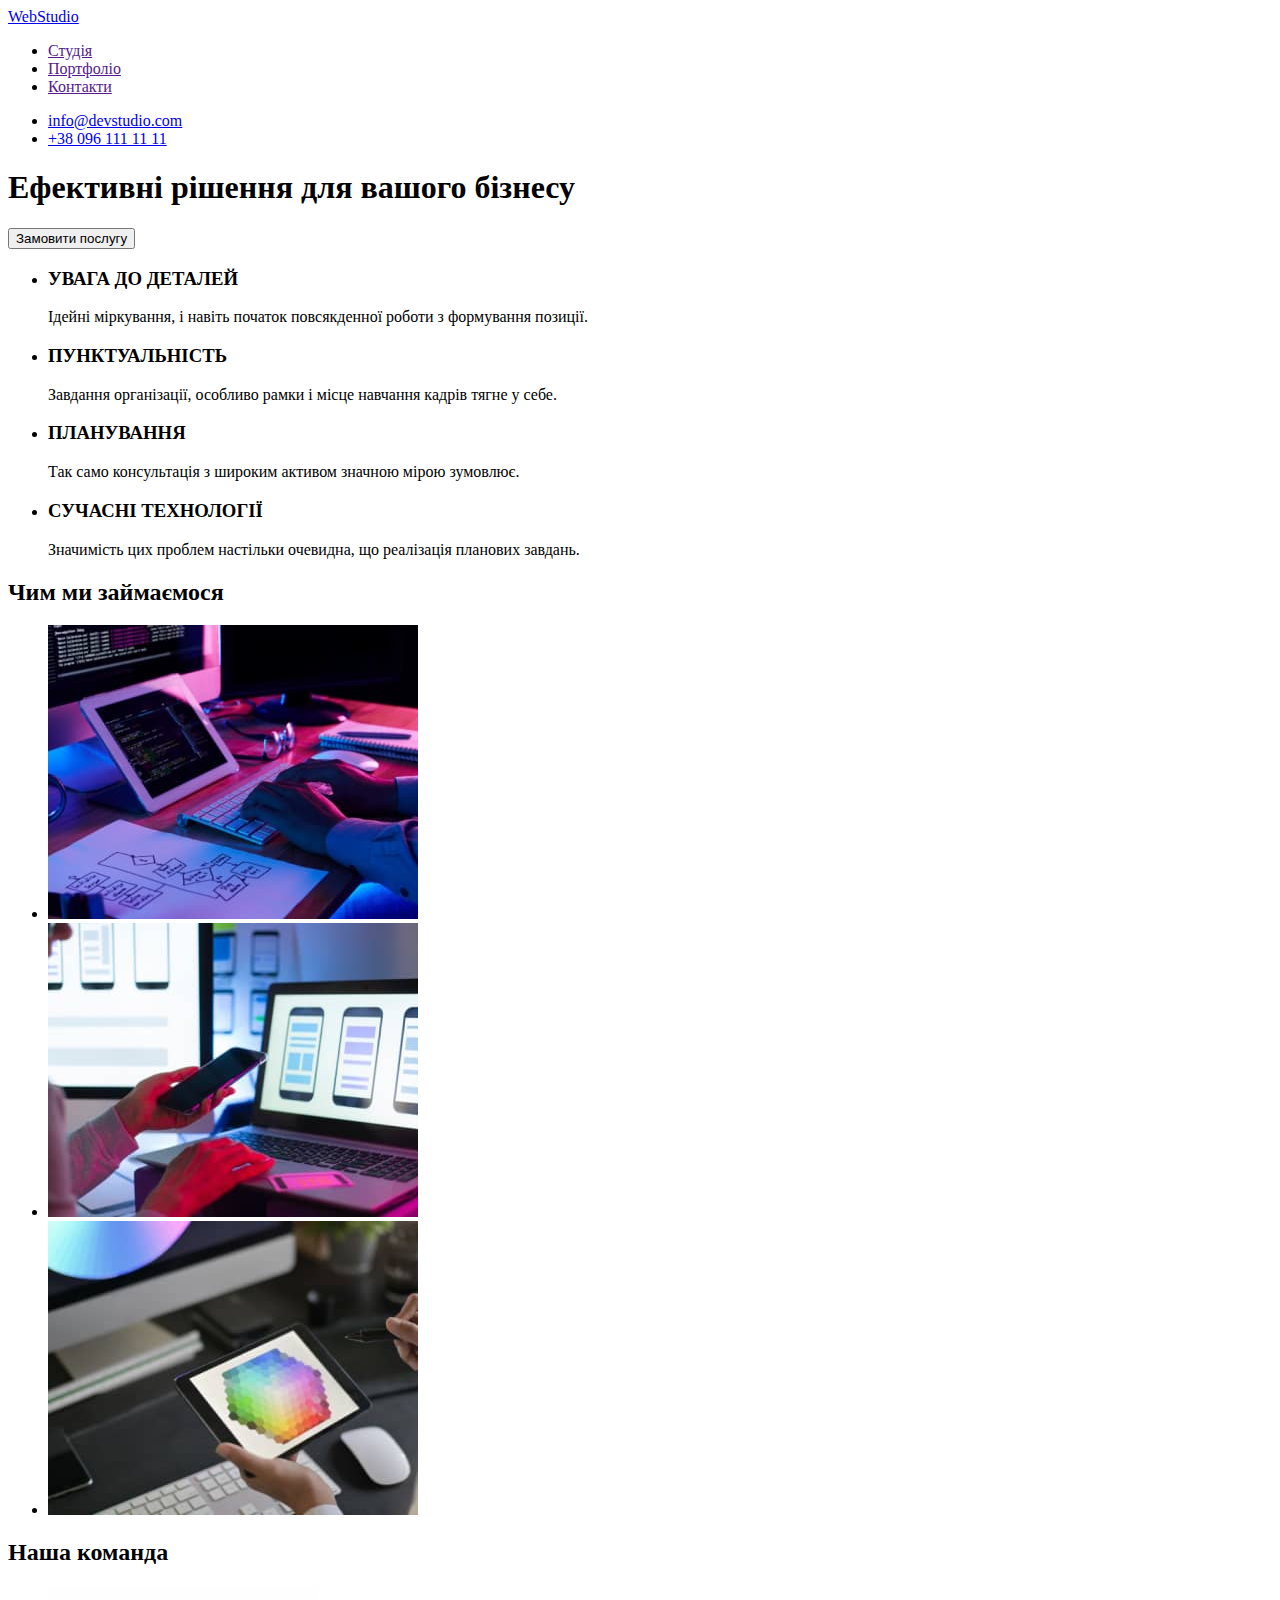
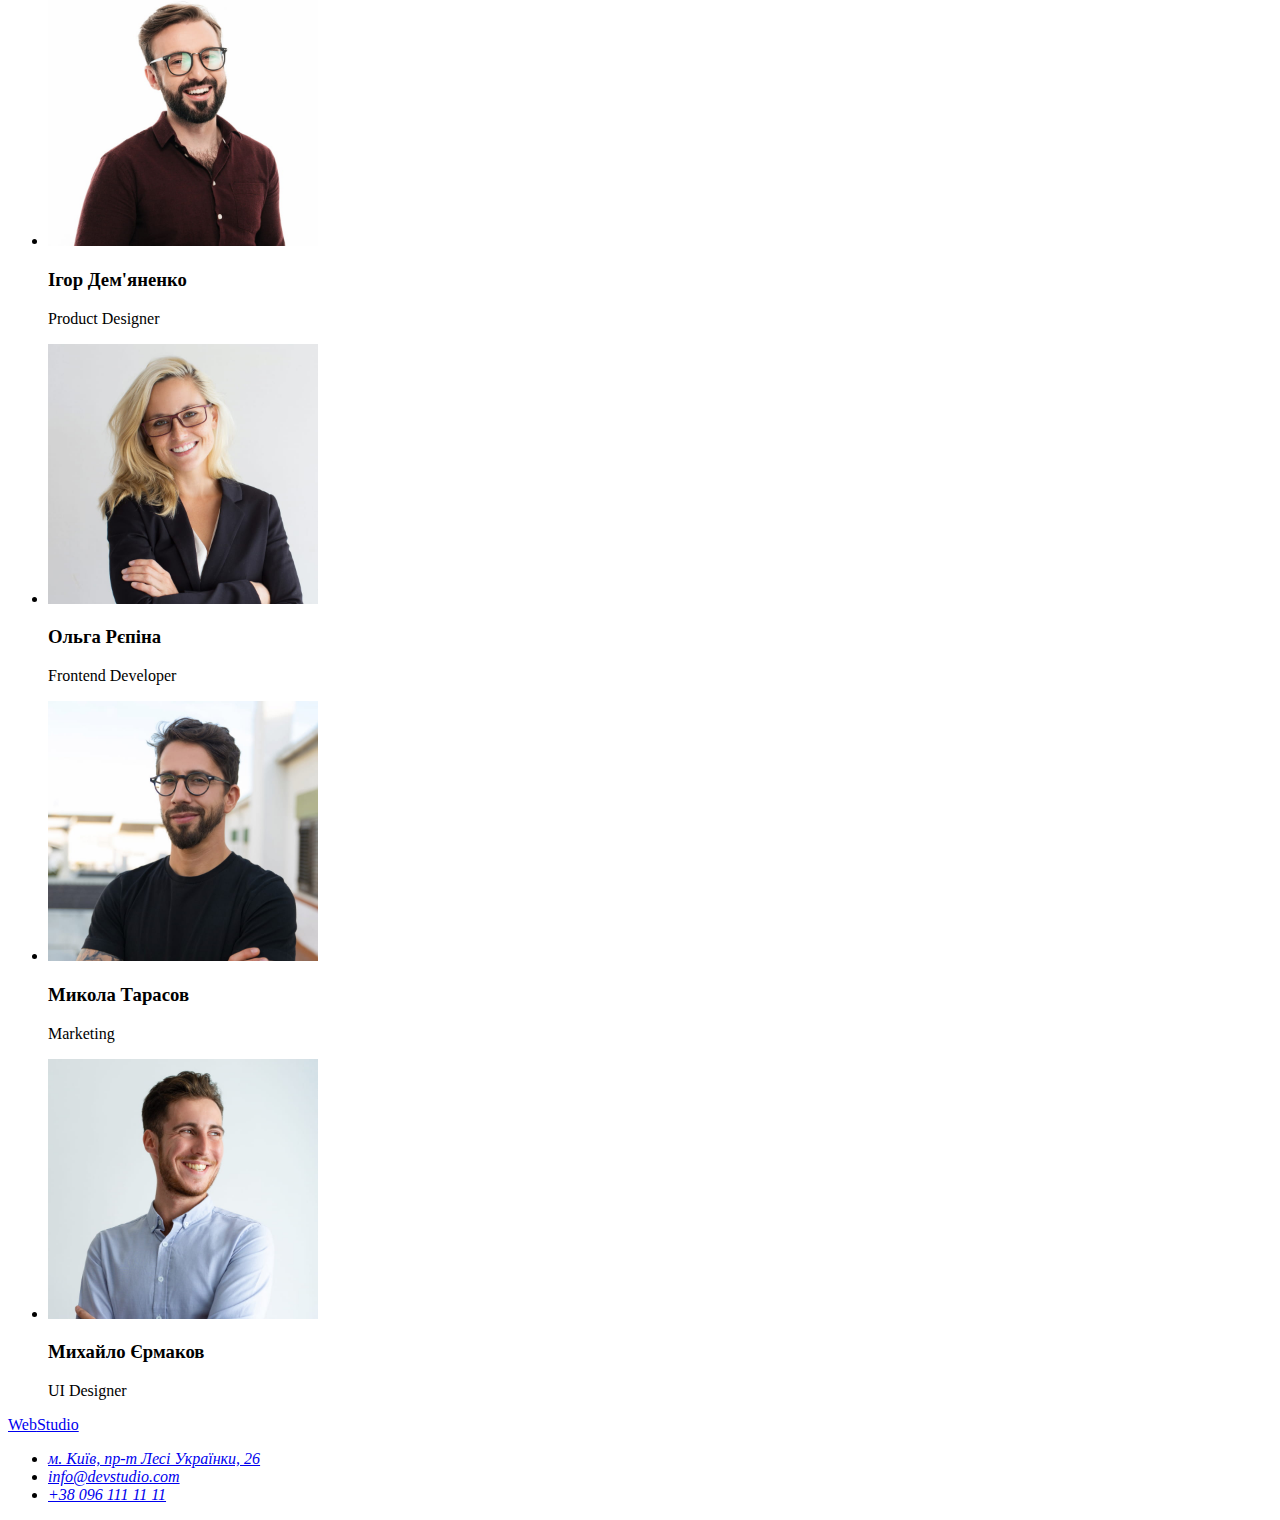
==== index.html @ 865e7ef3 "Initial commit" ====
<!DOCTYPE html>
<html lang="uk">
  <head>
    <meta charset="UTF-8" />
    <meta http-equiv="X-UA-Compatible" content="IE=edge" />
    <meta name="viewport" content="width=device-width, initial-scale=1.0" />
    <title>WebStudio</title>
  </head>

  <body>
    <header>
      <nav>
        <a href="./index.html"><span>Web</span>Studio</a>

        <ul>
          <li>
            <a href="">Студія</a>
          </li>
          <li>
            <a href="">Портфоліо</a>
          </li>
          <li>
            <a href="">Контакти</a>
          </li>
        </ul>
      </nav>

      <ul>
        <li>
          <a href="mailto:info@devstudio.com">info@devstudio.com</a>
        </li>
        <li>
          <a href="tel:+380961111111">+38 096 111 11 11</a>
        </li>
      </ul>
    </header>

    <main>
      <!-- Шапка -->
      <section>
        <h1>Ефективні рішення для вашого бізнесу</h1>
        <button type="button">Замовити послугу</button>
      </section>

      <!-- Особливості -->
      <section>
        <h2 hidden>Особливості</h2>
        <ul>
          <li>
            <h3>УВАГА ДО ДЕТАЛЕЙ</h3>
            <p>Ідейні міркування, і навіть початок повсякденної роботи з формування позиції.</p>
          </li>
          <li>
            <h3>ПУНКТУАЛЬНІСТЬ</h3>
            <p>Завдання організації, особливо рамки і місце навчання кадрів тягне у себе.</p>
          </li>
          <li>
            <h3>ПЛАНУВАННЯ</h3>
            <p>Так само консультація з широким активом значною мірою зумовлює.</p>
          </li>
          <li>
            <h3>СУЧАСНІ ТЕХНОЛОГІЇ</h3>
            <p>Значимість цих проблем настільки очевидна, що реалізація планових завдань.</p>
          </li>
        </ul>
      </section>

      <!-- Чим ми займаємося-->
      <section>
        <h2>Чим ми займаємося</h2>
        <ul>
          <li>
            <img
              src="./images/what-do-we-do/ipad-and-keyboard.jpg"
              alt="верстка макету"
              width="370"
              height="294"
            />
          </li>
          <li>
            <img
              src="./images/what-do-we-do/telephone-and-notebook.jpg"
              alt="макет"
              width="370"
              height="294"
            />
          </li>
          <li>
            <img
              src="./images/what-do-we-do/ipad.jpg"
              alt="підбір кольору"
              width="370"
              height="294"
            />
          </li>
        </ul>
      </section>

      <!-- Наша команда -->
      <section>
        <h2>Наша команда</h2>
        <ul>
          <li>
            <img
              src="./images/team/igor-demyanenko.jpg"
              alt="Ігор Дем'яненко"
              width="270"
              height="260"
            />
            <h3>Ігор Дем'яненко</h3>
            <p>Product Designer</p>
          </li>

          <li>
            <img src="./images/team/olga-repina.jpg" alt="Ольга Рєпіна" width="270" height="260" />
            <h3>Ольга Рєпіна</h3>
            <p>Frontend Developer</p>
          </li>
          <li>
            <img
              src="./images/team/nikola-tarasov.jpg"
              alt="Микола Тарасов"
              width="270"
              height="260"
            />
            <h3>Микола Тарасов</h3>
            <p>Marketing</p>
          </li>
          <li>
            <img
              src="./images/team/mihael-ermakov.jpg"
              alt="Михайло Єрмаков"
              width="270"
              height="260"
            />
            <h3>Михайло Єрмаков</h3>
            <p>UI Designer</p>
          </li>
        </ul>
      </section>
    </main>

    <!-- Підвал -->
    <footer>
      <a href="/index.html"><span>Web</span>Studio</a>
      <address>
        <ul>
          <li>
            <a href="https://goo.gl/maps/srSNwpNVW98ARK6E7">м. Київ, пр-т Лесі Українки, 26</a>
          </li>
          <li><a href="mailto:info@devstudio.com">info@devstudio.com</a></li>
          <li><a href="tel:+380961111111">+38 096 111 11 11</a></li>
        </ul>
      </address>
    </footer>
  </body>
</html>
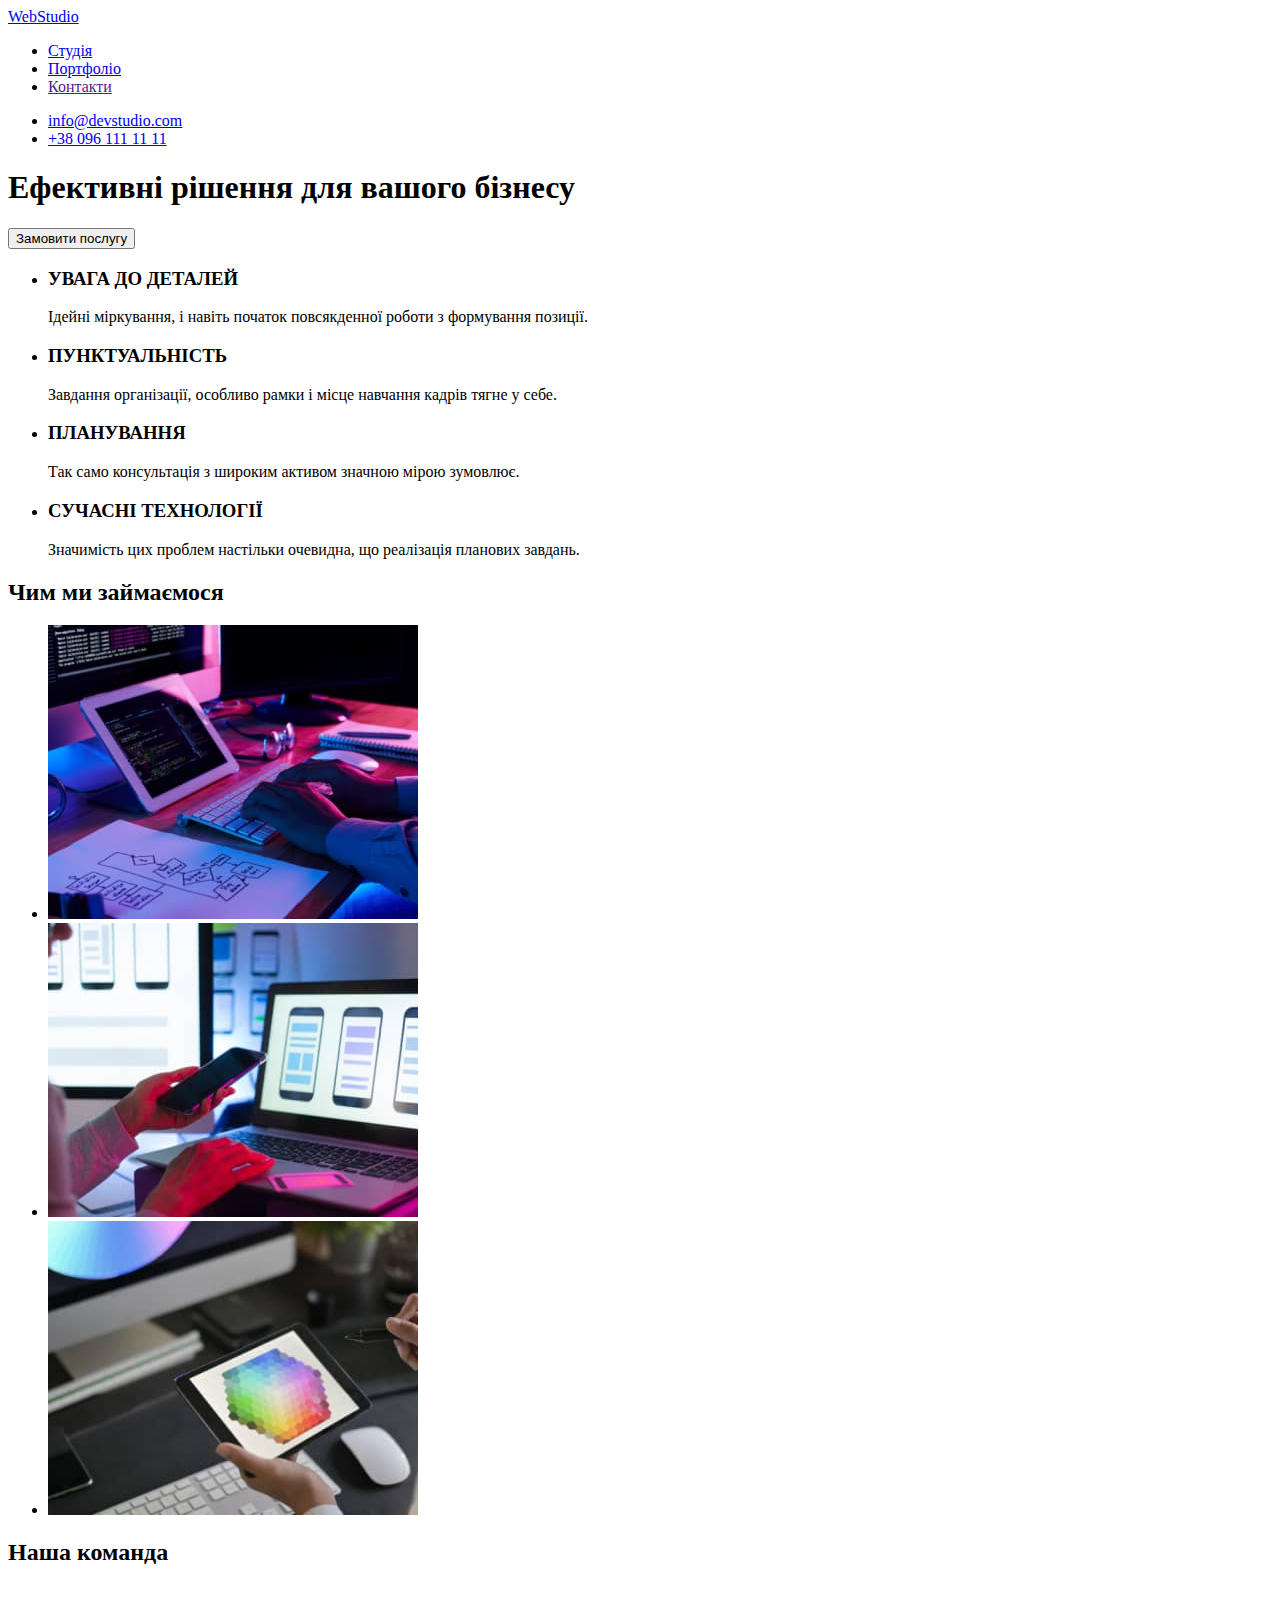
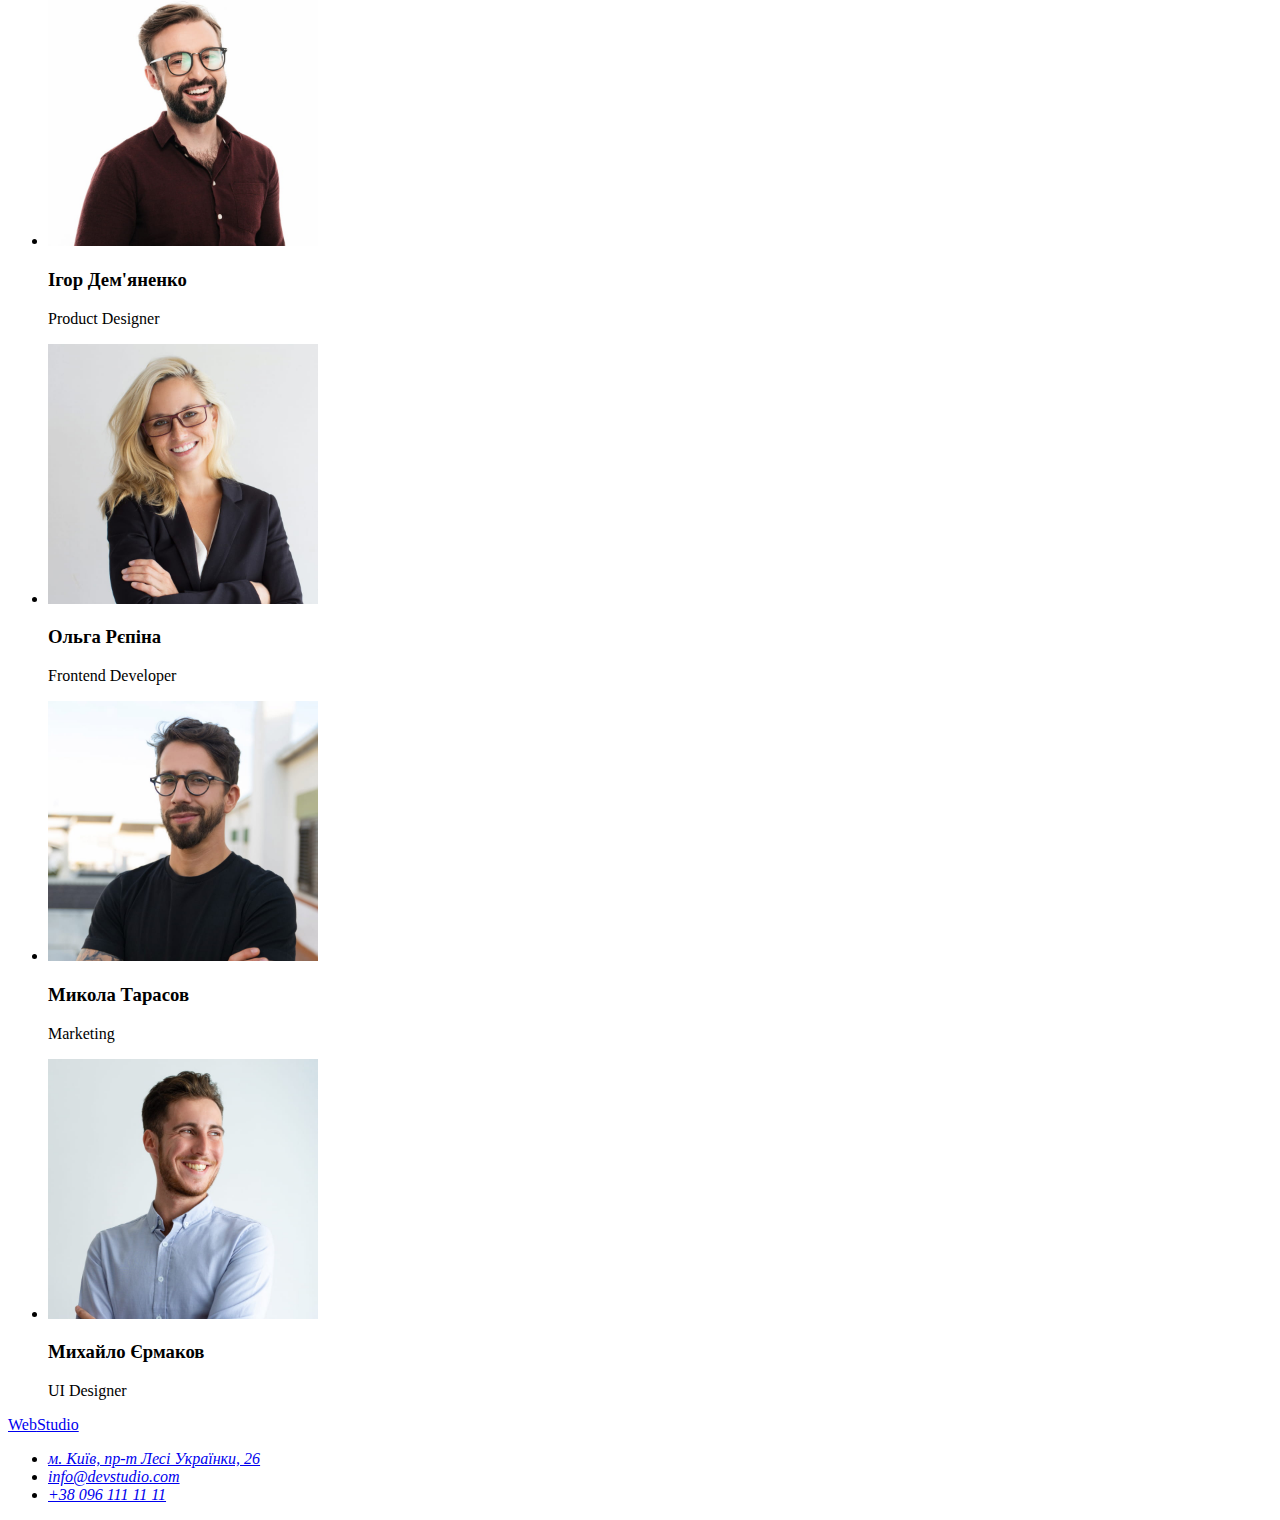
==== commit 885b5aec: "розмітка Портфоліо" ====
--- a/index.html
+++ b/index.html
@@ -14,10 +14,10 @@
 
         <ul>
           <li>
-            <a href="">Студія</a>
+            <a href="./index.html">Студія</a>
           </li>
           <li>
-            <a href="">Портфоліо</a>
+            <a href="./portfolio.html">Портфоліо</a>
           </li>
           <li>
             <a href="">Контакти</a>
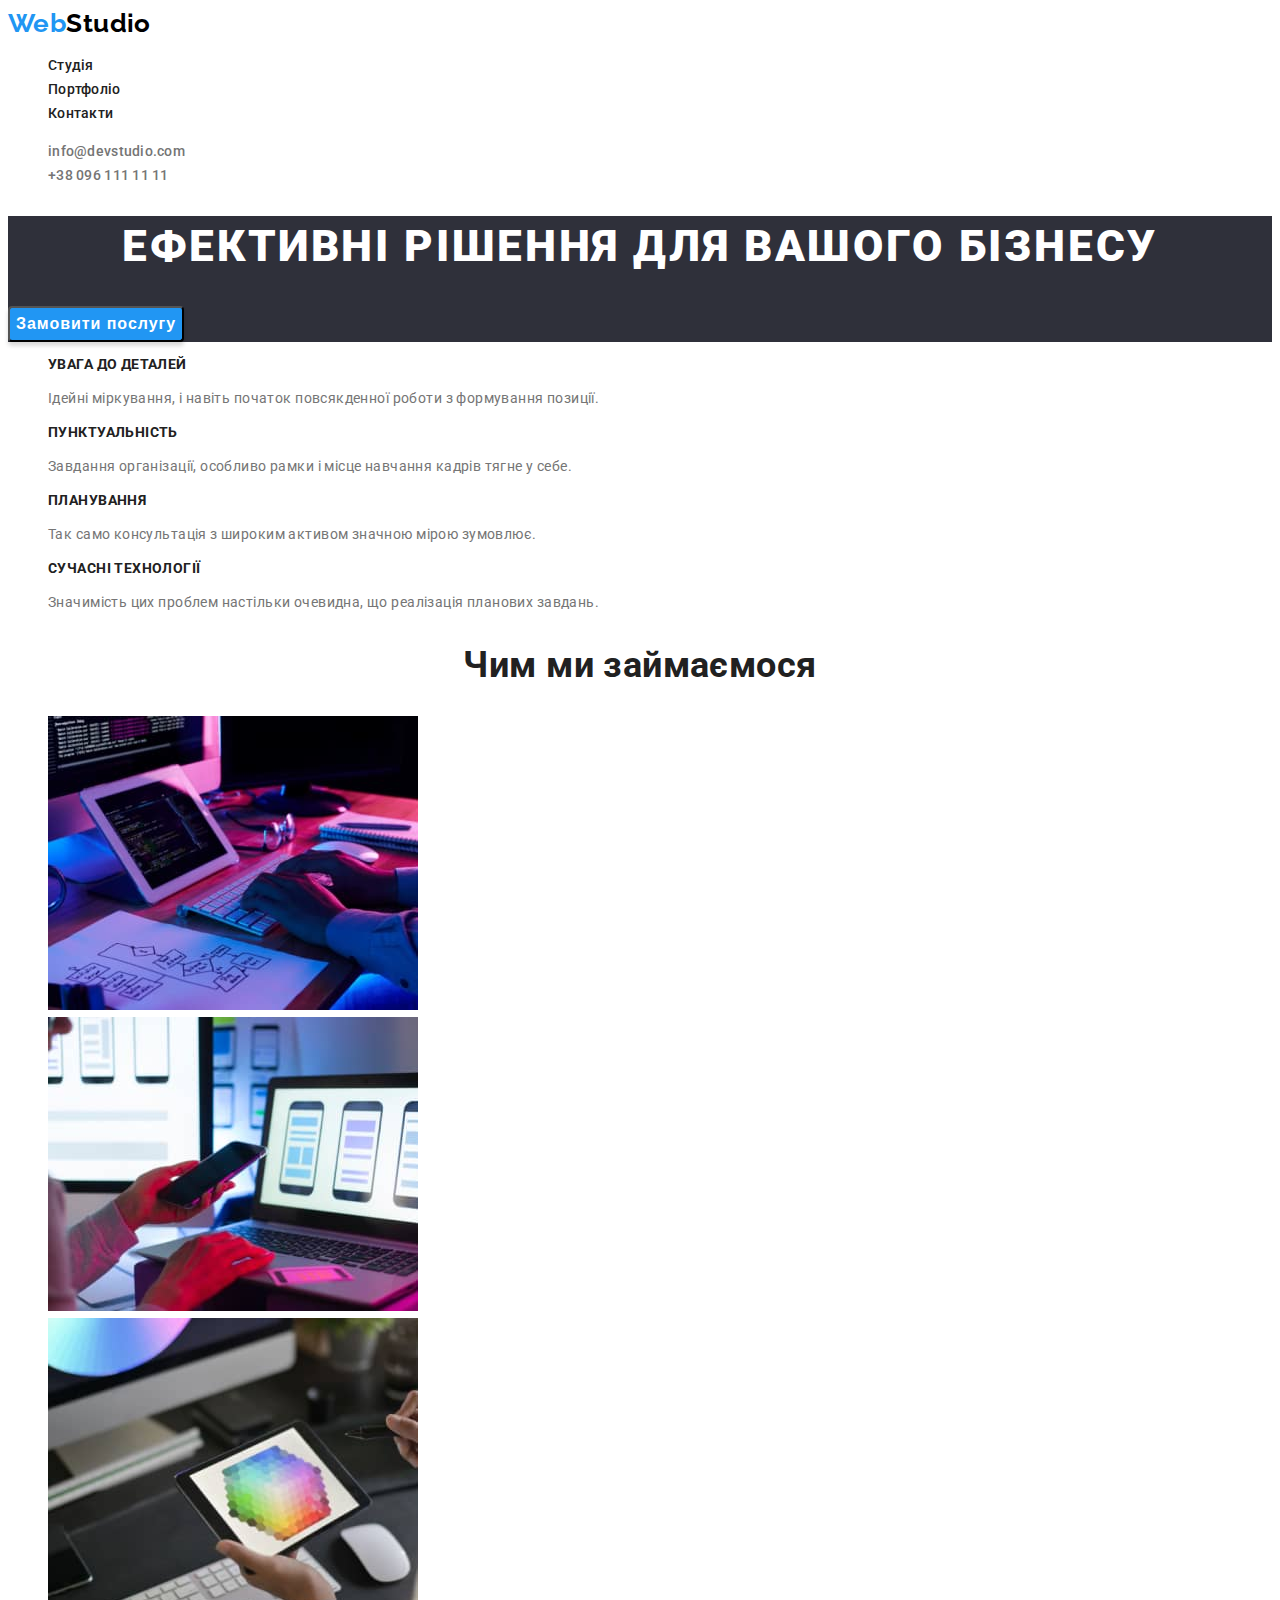
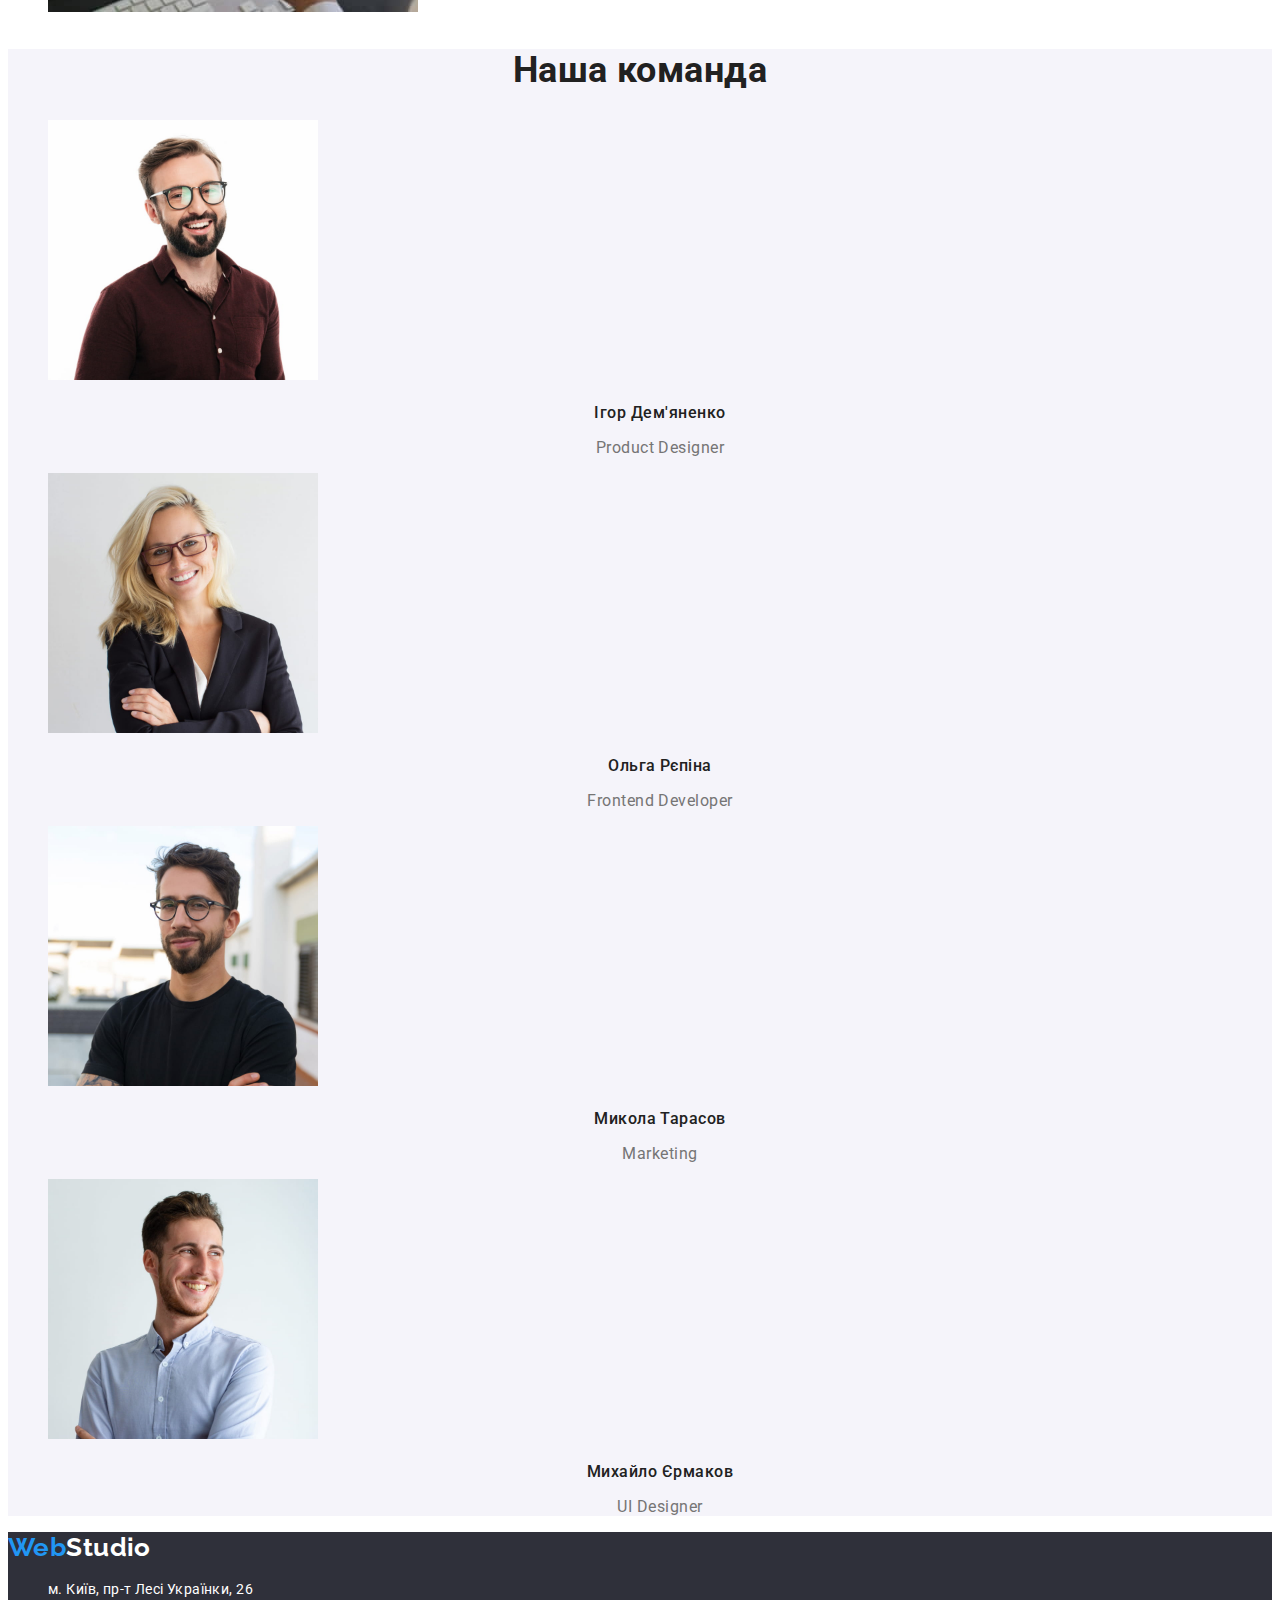
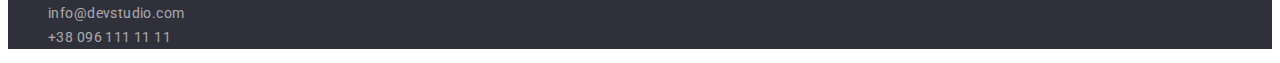
==== commit 52b658bd: "оформлення головної сторінки" ====
--- a/index.html
+++ b/index.html
@@ -5,14 +5,19 @@
     <meta http-equiv="X-UA-Compatible" content="IE=edge" />
     <meta name="viewport" content="width=device-width, initial-scale=1.0" />
     <title>WebStudio</title>
+    <link rel="preconnect" href="https://fonts.googleapis.com">
+    <link rel="preconnect" href="https://fonts.gstatic.com" crossorigin>
+    <link href="https://fonts.googleapis.com/css2?family=Raleway:wght@700&family=Roboto:wght@400;500;700;900&display=swap"
+      rel="stylesheet">
+    <link rel="stylesheet" href="./css/styles.css" />
   </head>
 
-  <body>
-    <header>
+  <body class="page">
+    <header class="page-header">
       <nav>
-        <a href="./index.html"><span>Web</span>Studio</a>
+        <a href="./index.html" class="logo"><span class="logo-accent-cl">Web</span>Studio</a>
 
-        <ul>
+        <ul class="site-nav list">
           <li>
             <a href="./index.html">Студія</a>
           </li>
@@ -25,41 +30,41 @@
         </ul>
       </nav>
 
-      <ul>
+      <ul class="contact-nav list">
         <li>
-          <a href="mailto:info@devstudio.com">info@devstudio.com</a>
+          <a href="mailto:info@devstudio.com" class="link">info@devstudio.com</a>
         </li>
         <li>
-          <a href="tel:+380961111111">+38 096 111 11 11</a>
+          <a href="tel:+380961111111" class="link">+38 096 111 11 11</a>
         </li>
       </ul>
     </header>
 
     <main>
-      <!-- Шапка -->
-      <section>
-        <h1>Ефективні рішення для вашого бізнесу</h1>
-        <button type="button">Замовити послугу</button>
+      <!-- Hero -->
+      <section class="hero">
+        <h1 class="hero-title">Ефективні рішення для вашого бізнесу</h1>
+        <button class="hero-btn" type="button">Замовити послугу</button>
       </section>
 
       <!-- Особливості -->
       <section>
-        <h2 hidden>Особливості</h2>
-        <ul>
+        <h2 class="features-title visually-hidden ">Особливості</h2>
+        <ul class="features list">
           <li>
-            <h3>УВАГА ДО ДЕТАЛЕЙ</h3>
+            <h3 class="features-subtitle">УВАГА ДО ДЕТАЛЕЙ</h3>
             <p>Ідейні міркування, і навіть початок повсякденної роботи з формування позиції.</p>
           </li>
           <li>
-            <h3>ПУНКТУАЛЬНІСТЬ</h3>
+            <h3 class="features-subtitle">ПУНКТУАЛЬНІСТЬ</h3>
             <p>Завдання організації, особливо рамки і місце навчання кадрів тягне у себе.</p>
           </li>
           <li>
-            <h3>ПЛАНУВАННЯ</h3>
+            <h3 class="features-subtitle">ПЛАНУВАННЯ</h3>
             <p>Так само консультація з широким активом значною мірою зумовлює.</p>
           </li>
           <li>
-            <h3>СУЧАСНІ ТЕХНОЛОГІЇ</h3>
+            <h3 class="features-subtitle">СУЧАСНІ ТЕХНОЛОГІЇ</h3>
             <p>Значимість цих проблем настільки очевидна, що реалізація планових завдань.</p>
           </li>
         </ul>
@@ -67,8 +72,8 @@
 
       <!-- Чим ми займаємося-->
       <section>
-        <h2>Чим ми займаємося</h2>
-        <ul>
+        <h2 class="work-title">Чим ми займаємося</h2>
+        <ul class="work list">
           <li>
             <img
               src="./images/what-do-we-do/ipad-and-keyboard.jpg"
@@ -97,9 +102,9 @@
       </section>
 
       <!-- Наша команда -->
-      <section>
-        <h2>Наша команда</h2>
-        <ul>
+      <section class="team-section">
+        <h2 class="team-title">Наша команда</h2>
+        <ul class="team list">
           <li>
             <img
               src="./images/team/igor-demyanenko.jpg"
@@ -107,14 +112,14 @@
               width="270"
               height="260"
             />
-            <h3>Ігор Дем'яненко</h3>
-            <p>Product Designer</p>
+            <h3 class="team-subtitle">Ігор Дем'яненко</h3>
+            <p class="team-txt" lang="en">Product Designer</p>
           </li>
 
           <li>
             <img src="./images/team/olga-repina.jpg" alt="Ольга Рєпіна" width="270" height="260" />
-            <h3>Ольга Рєпіна</h3>
-            <p>Frontend Developer</p>
+            <h3 class="team-subtitle">Ольга Рєпіна</h3>
+            <p class="team-txt" lang="en">Frontend Developer</p>
           </li>
           <li>
             <img
@@ -123,8 +128,8 @@
               width="270"
               height="260"
             />
-            <h3>Микола Тарасов</h3>
-            <p>Marketing</p>
+            <h3 class="team-subtitle">Микола Тарасов</h3>
+            <p class="team-txt" lang="en">Marketing</p>
           </li>
           <li>
             <img
@@ -133,23 +138,23 @@
               width="270"
               height="260"
             />
-            <h3>Михайло Єрмаков</h3>
-            <p>UI Designer</p>
+            <h3 class="team-subtitle">Михайло Єрмаков</h3>
+            <p class="team-txt" lang="en">UI Designer</p>
           </li>
         </ul>
       </section>
     </main>
 
     <!-- Підвал -->
-    <footer>
-      <a href="/index.html"><span>Web</span>Studio</a>
+    <footer class="footer">
+      <a href="/index.html" class="logo"><span class="logo-accent-cl">Web</span><span class="logo-ft-cl">Studio</span></a>
       <address>
-        <ul>
+        <ul class="address list">
           <li>
-            <a href="https://goo.gl/maps/srSNwpNVW98ARK6E7">м. Київ, пр-т Лесі Українки, 26</a>
+            <a href="https://goo.gl/maps/srSNwpNVW98ARK6E7" class="link map">м. Київ, пр-т Лесі Українки, 26</a>
           </li>
-          <li><a href="mailto:info@devstudio.com">info@devstudio.com</a></li>
-          <li><a href="tel:+380961111111">+38 096 111 11 11</a></li>
+          <li><a href="mailto:info@devstudio.com" class="link">info@devstudio.com</a></li>
+          <li><a href="tel:+380961111111" class="link">+38 096 111 11 11</a></li>
         </ul>
       </address>
     </footer>
--- a/css/styles.css
+++ b/css/styles.css
@@ -0,0 +1,255 @@
+/*  палітра 
+black
++ rgba(0, 0, 0, 1)
+rgba(33, 33, 33, 1)
+
+gray 
+rgba(117, 117, 117, 1)
+rgba(245, 244, 250, 1)
+
+blue
+rgba(33, 150, 243, 1);
+rgba(24, 140, 232, 1)
+
+white:
+rgba(255, 255, 255, 1)
+rgba(255, 255, 255, 0.6)
+
+
+line
+rgba(236, 236, 236, 1) 
+rgba(238, 238, 238, 1)
+ */
+
+:root {
+    
+    /* Fonts */
+    --main-font: 'Roboto', sans-serif;
+    --secondary-font: 'Raleway', sans-serif;
+
+    /* Text colors */
+    --main-txt-cl: #757575;
+    --heading-txt-cl: #212121;
+    --light-txt-cl: #ffffff;
+    --accent-txt-cl: #2196F3;
+    --active-txt-cl: #188CE8;
+    /* --grey-txt-cl: #9da4bd; */
+    /* --grey-txt-cl-60: rgba(157, 164, 189, 0.6); */
+
+    /* Background colors */
+    --section-bg-cl: #F5F4FA;
+    --accent-bg-cl: #2F303A; 
+
+    /* Button colors */
+    --accent-bt-cl: #2196F3;
+    --active-bt-cl: #188CE8;
+
+    /* Others */
+}
+
+.page {
+    font-family: var(--main-font);
+    font-style: normal;
+    font-size: 14px;
+    line-height: calc(24 / 14);
+    letter-spacing: 0.03em;
+    color: var(--main-txt-cl);
+    background-color: #FFFFFF;
+}
+
+/* reset */
+.link {
+    text-decoration: none;
+    color: currentColor;
+}
+
+.list {
+    list-style: none;
+}
+
+
+/**
+  |============================
+  | Header
+  |============================
+*/
+
+.page-header {
+
+}
+
+.logo{
+    font-family: var(--secondary-font);
+    font-weight: 700;
+    font-size: 26px;
+    line-height: calc(31 / 26);
+    text-decoration: none;
+    color: #000000;
+}
+
+.logo-accent-cl {
+    color: var(--accent-txt-cl);
+}
+
+.site-nav {
+
+}
+
+.site-nav a,
+.contact-nav a {
+    font-weight: 500;
+    line-height: calc(16 / 14);
+    letter-spacing: 0.02em;
+    text-decoration: none;
+    color: var(--heading-txt-cl);
+}
+
+.site-nav a:hover, .site-nav a:focus,
+.contact-nav a:hover, .contact-nav a:focus {
+    color: var(--accent-txt-cl);
+    cursor: pointer;
+}
+
+.site-nav a:active {
+    color: var(--accent-txt-cl);
+}
+
+.contact-nav {
+
+}
+
+.contact-nav a {
+    color: #757575;
+}
+
+
+/**
+  |============================
+  | Hero
+  |============================
+*/
+.hero {
+    background-color: var(--accent-bg-cl);
+}
+
+.hero-title {
+    font-weight: 900;
+        font-size: 44px;
+        line-height: calc(60 / 44);
+        text-align: center;
+        letter-spacing: 0.06em;
+        text-transform: uppercase;
+        color: var(--light-txt-cl);
+}
+
+.hero-btn {
+   
+    font-weight: 700;
+    font-size: 16px;
+    line-height: calc(30 / 16);
+    display: flex;
+    align-items: center;
+    text-align: center;
+    letter-spacing: 0.06em;
+    color: var(--light-txt-cl);
+
+    /* bg */
+    background: var(--accent-bt-cl);
+    box-shadow: 0px 4px 4px rgba(0, 0, 0, 0.15);
+    border-radius: 4px;
+}
+
+.hero-btn:hover {
+    background-color: var(--active-bt-cl);
+}
+
+.features {
+    
+}
+
+.features-title, 
+.work-title,
+.team-title {
+    font-weight: 700;
+    font-size: 36px;
+    line-height: calc(42 / 36);
+    text-align: center;
+    color: var(--heading-txt-cl);
+
+}
+
+.visually-hidden {
+    position: absolute;
+    width: 1px;
+    height: 1px;
+    margin: -1px;
+    border: 0;
+    padding: 0;
+    white-space: nowrap;
+    clip-path: inset(100%);
+    clip: rect(0 0 0 0);
+    overflow: hidden;
+}
+
+.features-subtitle {
+    font-weight: 700;
+    font-size: 14px;
+    line-height: calc(16 / 14);
+    letter-spacing: 0.03em;
+    text-transform: uppercase;
+    color: var(--heading-txt-cl);
+
+}
+
+.team-section {
+    background-color: var(--section-bg-cl);
+}
+
+.team-subtitle {
+    font-weight: 500;
+    font-size: 16px;
+    line-height: calc(19 / 16);
+    text-align: center;
+    letter-spacing: 0.03em;
+    color: var(--heading-txt-cl);
+}
+
+.team-txt {
+    font-weight: 400;
+    font-size: 16px;
+    line-height: calc(19 / 16);
+    text-align: center;
+    letter-spacing: 0.03em;
+}
+
+/**
+  |============================
+  | Footer
+  |============================
+*/
+.footer {
+    background-color: var(--accent-bg-cl);
+    color: var(--light-txt-cl);
+}
+
+.logo-ft-cl {
+    color: var(--light-txt-cl);
+}
+
+.address {
+    font-style: normal;
+    font-weight: 400;
+    font-size: 14px;
+    line-height: calc(24 / 14);
+    letter-spacing: 0.03em;
+    color: rgba(255, 255, 255, 0.6);
+}
+
+.address a:hover, .address a:focus {
+    color: var(--accent-txt-cl);
+    cursor: pointer;
+}
+
+.map {
+    color: var(--light-txt-cl);
+}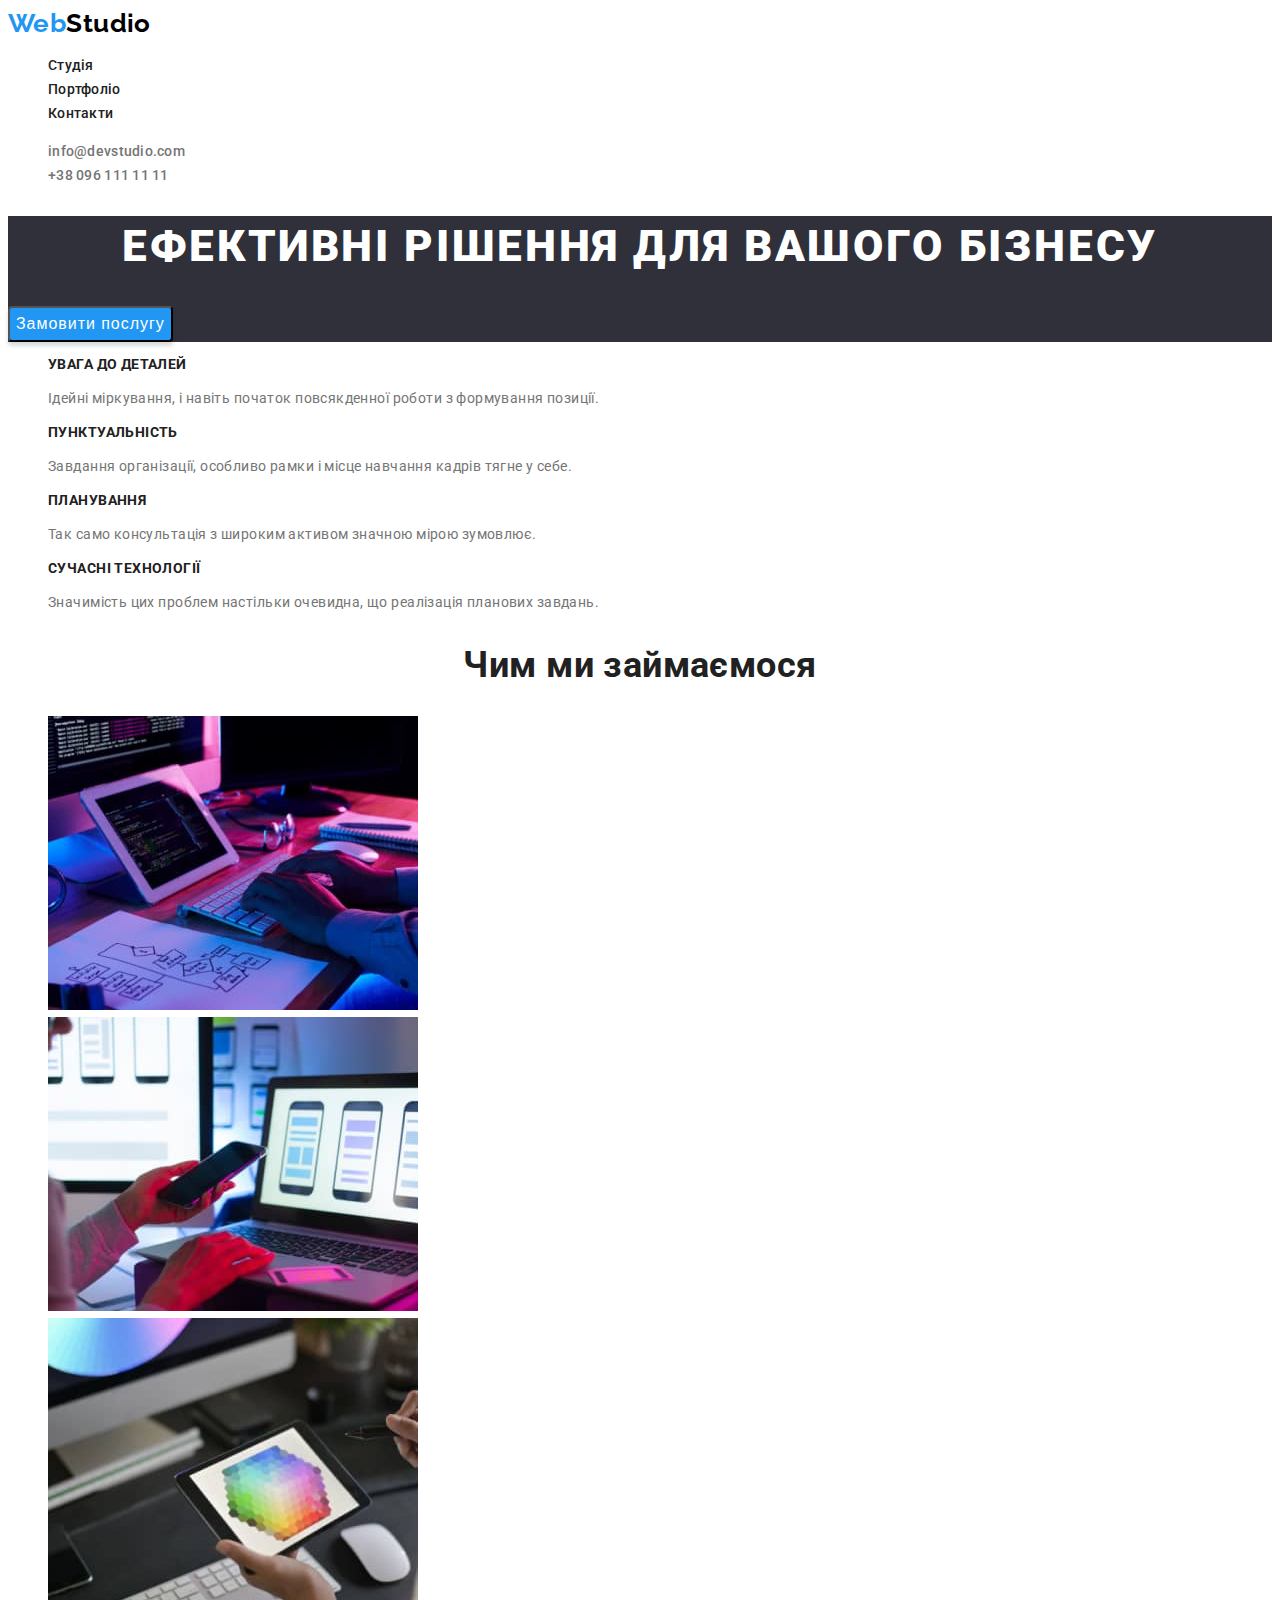
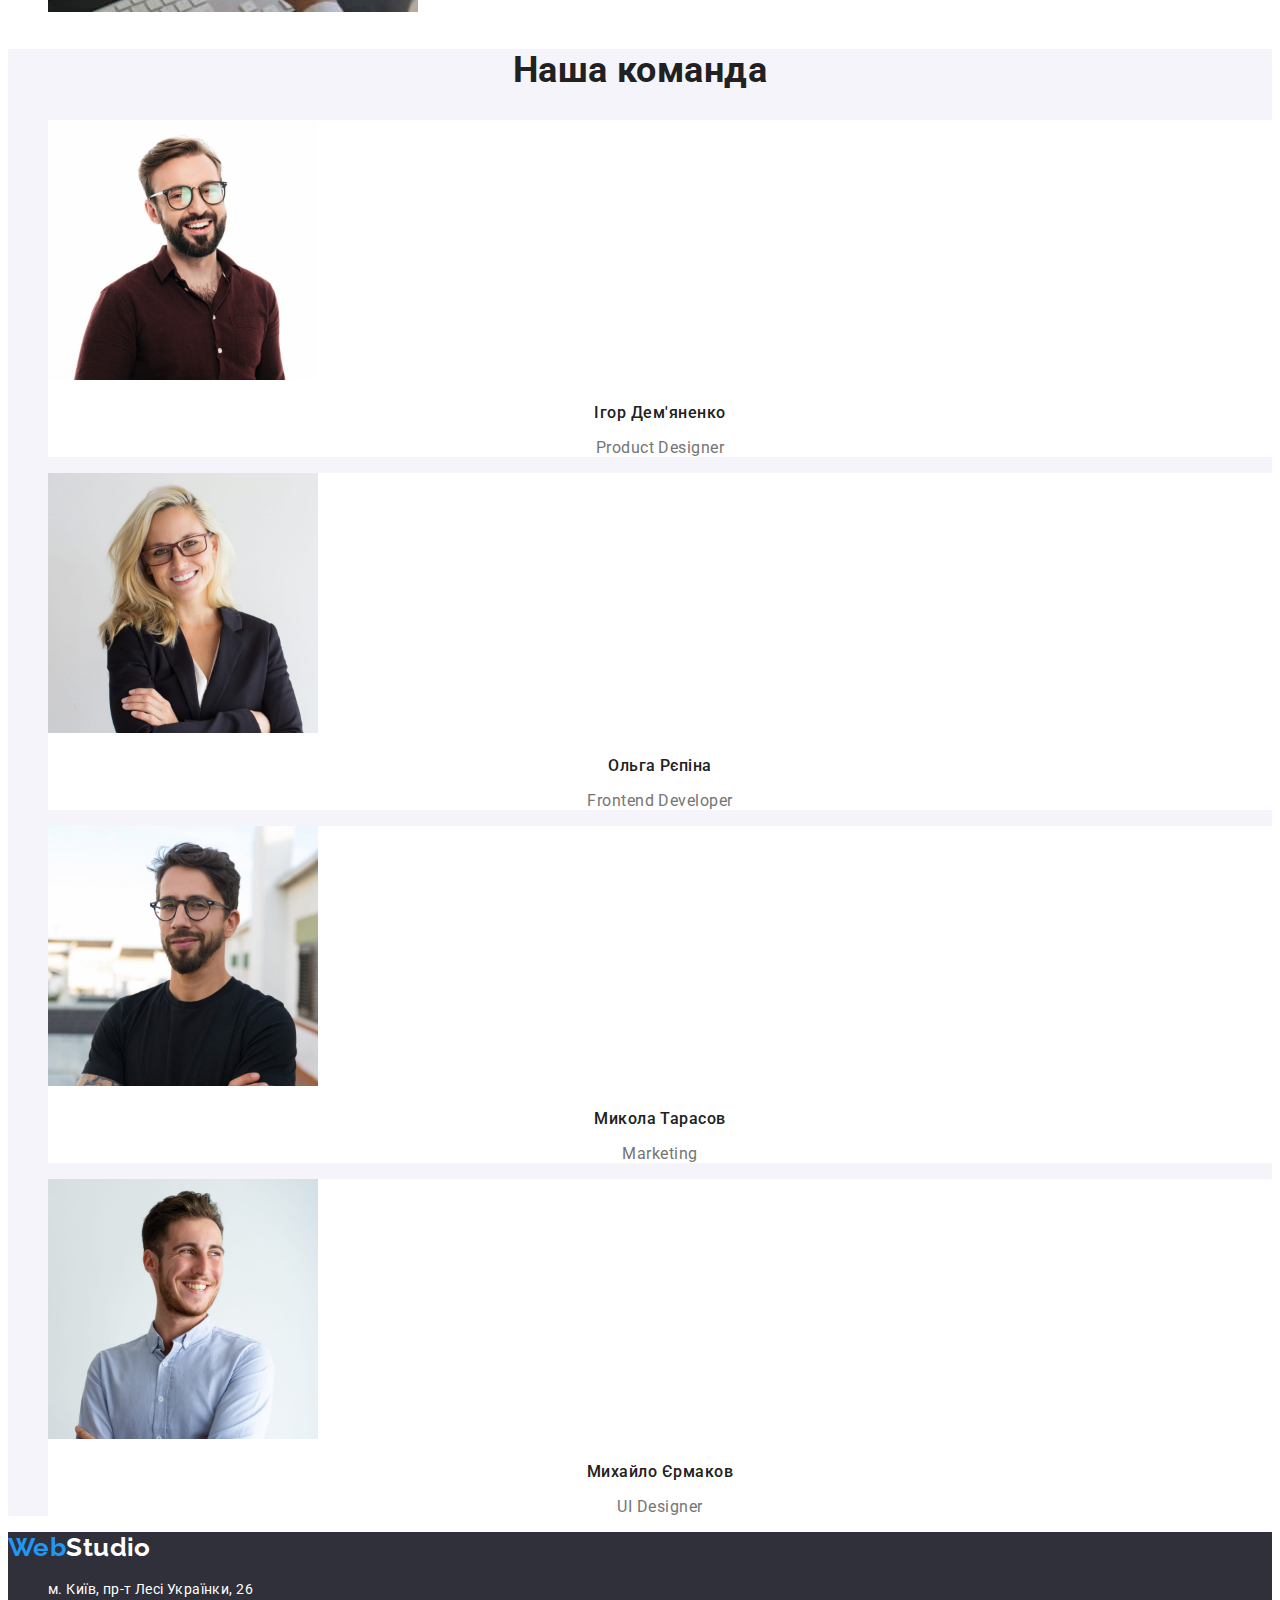
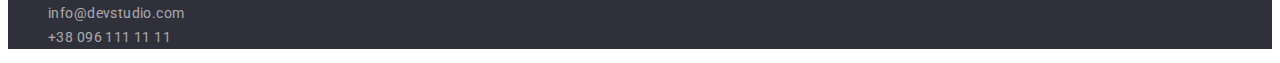
==== commit 2d3c6512: "оформлення Портфоліо" ====
--- a/index.html
+++ b/index.html
@@ -5,27 +5,29 @@
     <meta http-equiv="X-UA-Compatible" content="IE=edge" />
     <meta name="viewport" content="width=device-width, initial-scale=1.0" />
     <title>WebStudio</title>
-    <link rel="preconnect" href="https://fonts.googleapis.com">
-    <link rel="preconnect" href="https://fonts.gstatic.com" crossorigin>
-    <link href="https://fonts.googleapis.com/css2?family=Raleway:wght@700&family=Roboto:wght@400;500;700;900&display=swap"
-      rel="stylesheet">
+    <link rel="preconnect" href="https://fonts.googleapis.com" />
+    <link rel="preconnect" href="https://fonts.gstatic.com" crossorigin />
+    <link
+      href="https://fonts.googleapis.com/css2?family=Raleway:wght@700&family=Roboto:wght@400;500;700;900&display=swap"
+      rel="stylesheet"
+    />
     <link rel="stylesheet" href="./css/styles.css" />
   </head>
 
-  <body class="page">
+  <body>
     <header class="page-header">
       <nav>
         <a href="./index.html" class="logo"><span class="logo-accent-cl">Web</span>Studio</a>
 
         <ul class="site-nav list">
           <li>
-            <a href="./index.html">Студія</a>
+            <a href="./index.html" class="link-nav current">Студія</a>
           </li>
           <li>
-            <a href="./portfolio.html">Портфоліо</a>
+            <a href="./portfolio.html" class="link-nav current">Портфоліо</a>
           </li>
           <li>
-            <a href="">Контакти</a>
+            <a href="" class="link-nav current">Контакти</a>
           </li>
         </ul>
       </nav>
@@ -49,7 +51,7 @@
 
       <!-- Особливості -->
       <section>
-        <h2 class="features-title visually-hidden ">Особливості</h2>
+        <h2 class="features-title visually-hidden">Особливості</h2>
         <ul class="features list">
           <li>
             <h3 class="features-subtitle">УВАГА ДО ДЕТАЛЕЙ</h3>
@@ -147,11 +149,15 @@
 
     <!-- Підвал -->
     <footer class="footer">
-      <a href="/index.html" class="logo"><span class="logo-accent-cl">Web</span><span class="logo-ft-cl">Studio</span></a>
+      <a href="/index.html" class="logo"
+        ><span class="logo-accent-cl">Web</span><span class="logo-ft-cl">Studio</span></a
+      >
       <address>
         <ul class="address list">
           <li>
-            <a href="https://goo.gl/maps/srSNwpNVW98ARK6E7" class="link map">м. Київ, пр-т Лесі Українки, 26</a>
+            <a href="https://goo.gl/maps/srSNwpNVW98ARK6E7" class="link map"
+              >м. Київ, пр-т Лесі Українки, 26</a
+            >
           </li>
           <li><a href="mailto:info@devstudio.com" class="link">info@devstudio.com</a></li>
           <li><a href="tel:+380961111111" class="link">+38 096 111 11 11</a></li>
--- a/css/styles.css
+++ b/css/styles.css
@@ -1,72 +1,53 @@
 /*  палітра 
-black
-+ rgba(0, 0, 0, 1)
-rgba(33, 33, 33, 1)
-
-gray 
-rgba(117, 117, 117, 1)
-rgba(245, 244, 250, 1)
-
-blue
-rgba(33, 150, 243, 1);
-rgba(24, 140, 232, 1)
-
-white:
-rgba(255, 255, 255, 1)
-rgba(255, 255, 255, 0.6)
-
-
 line
 rgba(236, 236, 236, 1) 
 rgba(238, 238, 238, 1)
  */
 
 :root {
-    
-    /* Fonts */
-    --main-font: 'Roboto', sans-serif;
-    --secondary-font: 'Raleway', sans-serif;
-
-    /* Text colors */
-    --main-txt-cl: #757575;
-    --heading-txt-cl: #212121;
-    --light-txt-cl: #ffffff;
-    --accent-txt-cl: #2196F3;
-    --active-txt-cl: #188CE8;
-    /* --grey-txt-cl: #9da4bd; */
-    /* --grey-txt-cl-60: rgba(157, 164, 189, 0.6); */
-
-    /* Background colors */
-    --section-bg-cl: #F5F4FA;
-    --accent-bg-cl: #2F303A; 
-
-    /* Button colors */
-    --accent-bt-cl: #2196F3;
-    --active-bt-cl: #188CE8;
-
-    /* Others */
-}
-
-.page {
-    font-family: var(--main-font);
-    font-style: normal;
-    font-size: 14px;
-    line-height: calc(24 / 14);
-    letter-spacing: 0.03em;
-    color: var(--main-txt-cl);
-    background-color: #FFFFFF;
+  /* Fonts */
+  --main-font: 'Roboto', sans-serif;
+  --secondary-font: 'Raleway', sans-serif;
+
+  /* Text colors */
+  --main-txt-cl: #757575;
+  --heading-txt-cl: #212121;
+  --light-txt-cl: #ffffff;
+  --accent-txt-cl: #2196f3;
+  --active-txt-cl: #188ce8;
+
+  /* Background colors */
+  --bg-cl: #ffffff;
+  --section-bg-cl: #f5f4fa;
+  --accent-bg-cl: #2f303a;
+
+  /* Button colors */
+  --accent-bt-cl: #2196f3;
+  --active-bt-cl: #188ce8;
+
+  /* Others */
+}
+
+body {
+  font-family: var(--main-font);
+  font-style: normal;
+  font-size: 14px;
+  line-height: calc(24 / 14);
+  letter-spacing: 0.03em;
+  color: var(--main-txt-cl);
+  background-color: var(--bg-cl);
 }
 
 /* reset */
+
 .link {
-    text-decoration: none;
-    color: currentColor;
+  text-decoration: none;
+  color: currentColor;
 }
 
 .list {
-    list-style: none;
-}
-
+  list-style: none;
+}
 
 /**
   |============================
@@ -75,150 +56,219 @@
 */
 
 .page-header {
-
-}
-
-.logo{
-    font-family: var(--secondary-font);
-    font-weight: 700;
-    font-size: 26px;
-    line-height: calc(31 / 26);
-    text-decoration: none;
-    color: #000000;
+}
+
+.logo {
+  font-family: var(--secondary-font);
+  font-weight: 700;
+  font-size: 26px;
+  line-height: calc(31 / 26);
+  text-decoration: none;
+  color: #000000;
 }
 
 .logo-accent-cl {
-    color: var(--accent-txt-cl);
+  color: var(--accent-txt-cl);
 }
 
 .site-nav {
-
 }
 
 .site-nav a,
 .contact-nav a {
-    font-weight: 500;
-    line-height: calc(16 / 14);
-    letter-spacing: 0.02em;
-    text-decoration: none;
+  font-weight: 500;
+  line-height: calc(16 / 14);
+  letter-spacing: 0.02em;
+  text-decoration: none;
+  color: var(--heading-txt-cl);
+}
+
+.site-nav a:hover,
+.site-nav a:focus,
+.contact-nav a:hover,
+.contact-nav a:focus {
+  color: var(--accent-txt-cl);
+  cursor: pointer;
+}
+
+.site-nav a:active {
+  color: var(--accent-txt-cl);
+}
+
+.link-nav {
+}
+
+.current {
+  color: var(--accent-txt-cl);
+}
+
+.contact-nav {
+}
+
+.contact-nav a {
+  color: var(--main-txt-cl);
+}
+
+/**
+  |============================
+  | Hero
+  |============================
+*/
+/* Hero */
+
+.hero {
+  background-color: var(--accent-bg-cl);
+}
+
+.hero-title {
+  font-weight: 900;
+  font-size: 44px;
+  line-height: calc(60 / 44);
+  text-align: center;
+  letter-spacing: 0.06em;
+  text-transform: uppercase;
+  color: var(--light-txt-cl);
+}
+
+.hero-btn {
+  font-family: inherit
+  font-weight: 700;
+  font-size: 16px;
+  line-height: calc(30 / 16);
+  display: flex;
+  align-items: center;
+  text-align: center;
+  letter-spacing: 0.06em;
+  cursor: pointer;
+  color: var(--light-txt-cl);
+
+  /* bg */
+  background: var(--accent-bt-cl);
+  box-shadow: 0px 4px 4px rgba(0, 0, 0, 0.15);
+  border-radius: 4px;
+}
+
+.hero-btn:hover,
+.hero-btn:focus {
+  background-color: var(--active-bt-cl);
+}
+
+/* Features */
+
+.features {
+}
+
+.features-title,
+.work-title,
+.team-title,
+.portfolio-title {
+  font-weight: 700;
+  font-size: 36px;
+  line-height: calc(42 / 36);
+  text-align: center;
+  color: var(--heading-txt-cl);
+}
+
+.visually-hidden {
+  position: absolute;
+  width: 1px;
+  height: 1px;
+  margin: -1px;
+  border: 0;
+  padding: 0;
+  white-space: nowrap;
+  clip-path: inset(100%);
+  clip: rect(0 0 0 0);
+  overflow: hidden;
+}
+
+.features-subtitle {
+  font-weight: 700;
+  font-size: 14px;
+  line-height: calc(16 / 14);
+  letter-spacing: 0.03em;
+  text-transform: uppercase;
+  color: var(--heading-txt-cl);
+}
+
+/* Team */
+
+.team-section {
+  background-color: var(--section-bg-cl);
+}
+
+.team li {
+    background-color: var(--bg-cl);
+}
+
+.team-subtitle {
+  font-weight: 500;
+  font-size: 16px;
+  line-height: calc(19 / 16);
+  text-align: center;
+  letter-spacing: 0.03em;
+  color: var(--heading-txt-cl);
+}
+
+.team-txt {
+  font-weight: 400;
+  font-size: 16px;
+  line-height: calc(19 / 16);
+  text-align: center;
+  letter-spacing: 0.03em;
+}
+
+/* Portfolio */
+
+.portfolio-filters {
+}
+
+.portfolio-btn {
+  font-family: inherit;
+  font-weight: 500;
+  font-size: 16px;
+  line-height: calc(26 / 16);
+  text-align: center;
+  letter-spacing: 0.03em;
+  cursor: pointer;
+  color: var(--heading-txt-cl);
+  background: var(--section-bg-cl);
+  /* border-radius: 4px; */
+}
+
+.portfolio-btn:hover,
+.portfolio-btn:focus {
+  font-weight: 500;
+  font-size: 16px;
+  line-height: calc(26 / 16);
+  text-align: center;
+  letter-spacing: 0.03em;
+  color: var(--light-txt-cl);
+
+  /* bg */
+  background: var(--accent-bt-cl);
+  /* shadow-middle */
+  box-shadow: 0px 3px 1px rgba(0, 0, 0, 0.1), 0px 1px 2px rgba(0, 0, 0, 0.08),
+    0px 2px 2px rgba(0, 0, 0, 0.12);
+  border-radius: 4px;
+}
+
+.portfolio {
+
+}
+
+.portfolio-subtitle {
+    font-weight: 700;
+    font-size: 18px;
+    line-height: calc(36 / 18);
+    letter-spacing: 0.06em;
     color: var(--heading-txt-cl);
 }
 
-.site-nav a:hover, .site-nav a:focus,
-.contact-nav a:hover, .contact-nav a:focus {
-    color: var(--accent-txt-cl);
-    cursor: pointer;
-}
-
-.site-nav a:active {
-    color: var(--accent-txt-cl);
-}
-
-.contact-nav {
-
-}
-
-.contact-nav a {
-    color: #757575;
-}
-
-
-/**
-  |============================
-  | Hero
-  |============================
-*/
-.hero {
-    background-color: var(--accent-bg-cl);
-}
-
-.hero-title {
-    font-weight: 900;
-        font-size: 44px;
-        line-height: calc(60 / 44);
-        text-align: center;
-        letter-spacing: 0.06em;
-        text-transform: uppercase;
-        color: var(--light-txt-cl);
-}
-
-.hero-btn {
-   
-    font-weight: 700;
+.portfolio-spec {
+    font-weight: 400;
     font-size: 16px;
     line-height: calc(30 / 16);
-    display: flex;
-    align-items: center;
-    text-align: center;
-    letter-spacing: 0.06em;
-    color: var(--light-txt-cl);
-
-    /* bg */
-    background: var(--accent-bt-cl);
-    box-shadow: 0px 4px 4px rgba(0, 0, 0, 0.15);
-    border-radius: 4px;
-}
-
-.hero-btn:hover {
-    background-color: var(--active-bt-cl);
-}
-
-.features {
-    
-}
-
-.features-title, 
-.work-title,
-.team-title {
-    font-weight: 700;
-    font-size: 36px;
-    line-height: calc(42 / 36);
-    text-align: center;
-    color: var(--heading-txt-cl);
-
-}
-
-.visually-hidden {
-    position: absolute;
-    width: 1px;
-    height: 1px;
-    margin: -1px;
-    border: 0;
-    padding: 0;
-    white-space: nowrap;
-    clip-path: inset(100%);
-    clip: rect(0 0 0 0);
-    overflow: hidden;
-}
-
-.features-subtitle {
-    font-weight: 700;
-    font-size: 14px;
-    line-height: calc(16 / 14);
-    letter-spacing: 0.03em;
-    text-transform: uppercase;
-    color: var(--heading-txt-cl);
-
-}
-
-.team-section {
-    background-color: var(--section-bg-cl);
-}
-
-.team-subtitle {
-    font-weight: 500;
-    font-size: 16px;
-    line-height: calc(19 / 16);
-    text-align: center;
-    letter-spacing: 0.03em;
-    color: var(--heading-txt-cl);
-}
-
-.team-txt {
-    font-weight: 400;
-    font-size: 16px;
-    line-height: calc(19 / 16);
-    text-align: center;
     letter-spacing: 0.03em;
 }
 
@@ -228,28 +278,29 @@
   |============================
 */
 .footer {
-    background-color: var(--accent-bg-cl);
-    color: var(--light-txt-cl);
+  background-color: var(--accent-bg-cl);
+  color: var(--light-txt-cl);
 }
 
 .logo-ft-cl {
-    color: var(--light-txt-cl);
+  color: var(--light-txt-cl);
 }
 
 .address {
-    font-style: normal;
-    font-weight: 400;
-    font-size: 14px;
-    line-height: calc(24 / 14);
-    letter-spacing: 0.03em;
-    color: rgba(255, 255, 255, 0.6);
-}
-
-.address a:hover, .address a:focus {
-    color: var(--accent-txt-cl);
-    cursor: pointer;
+  font-style: normal;
+  font-weight: 400;
+  font-size: 14px;
+  line-height: calc(24 / 14);
+  letter-spacing: 0.03em;
+  color: rgba(255, 255, 255, 0.6);
+}
+
+.address a:hover,
+.address a:focus {
+  color: var(--accent-txt-cl);
+  cursor: pointer;
 }
 
 .map {
-    color: var(--light-txt-cl);
-}+  color: var(--light-txt-cl);
+}
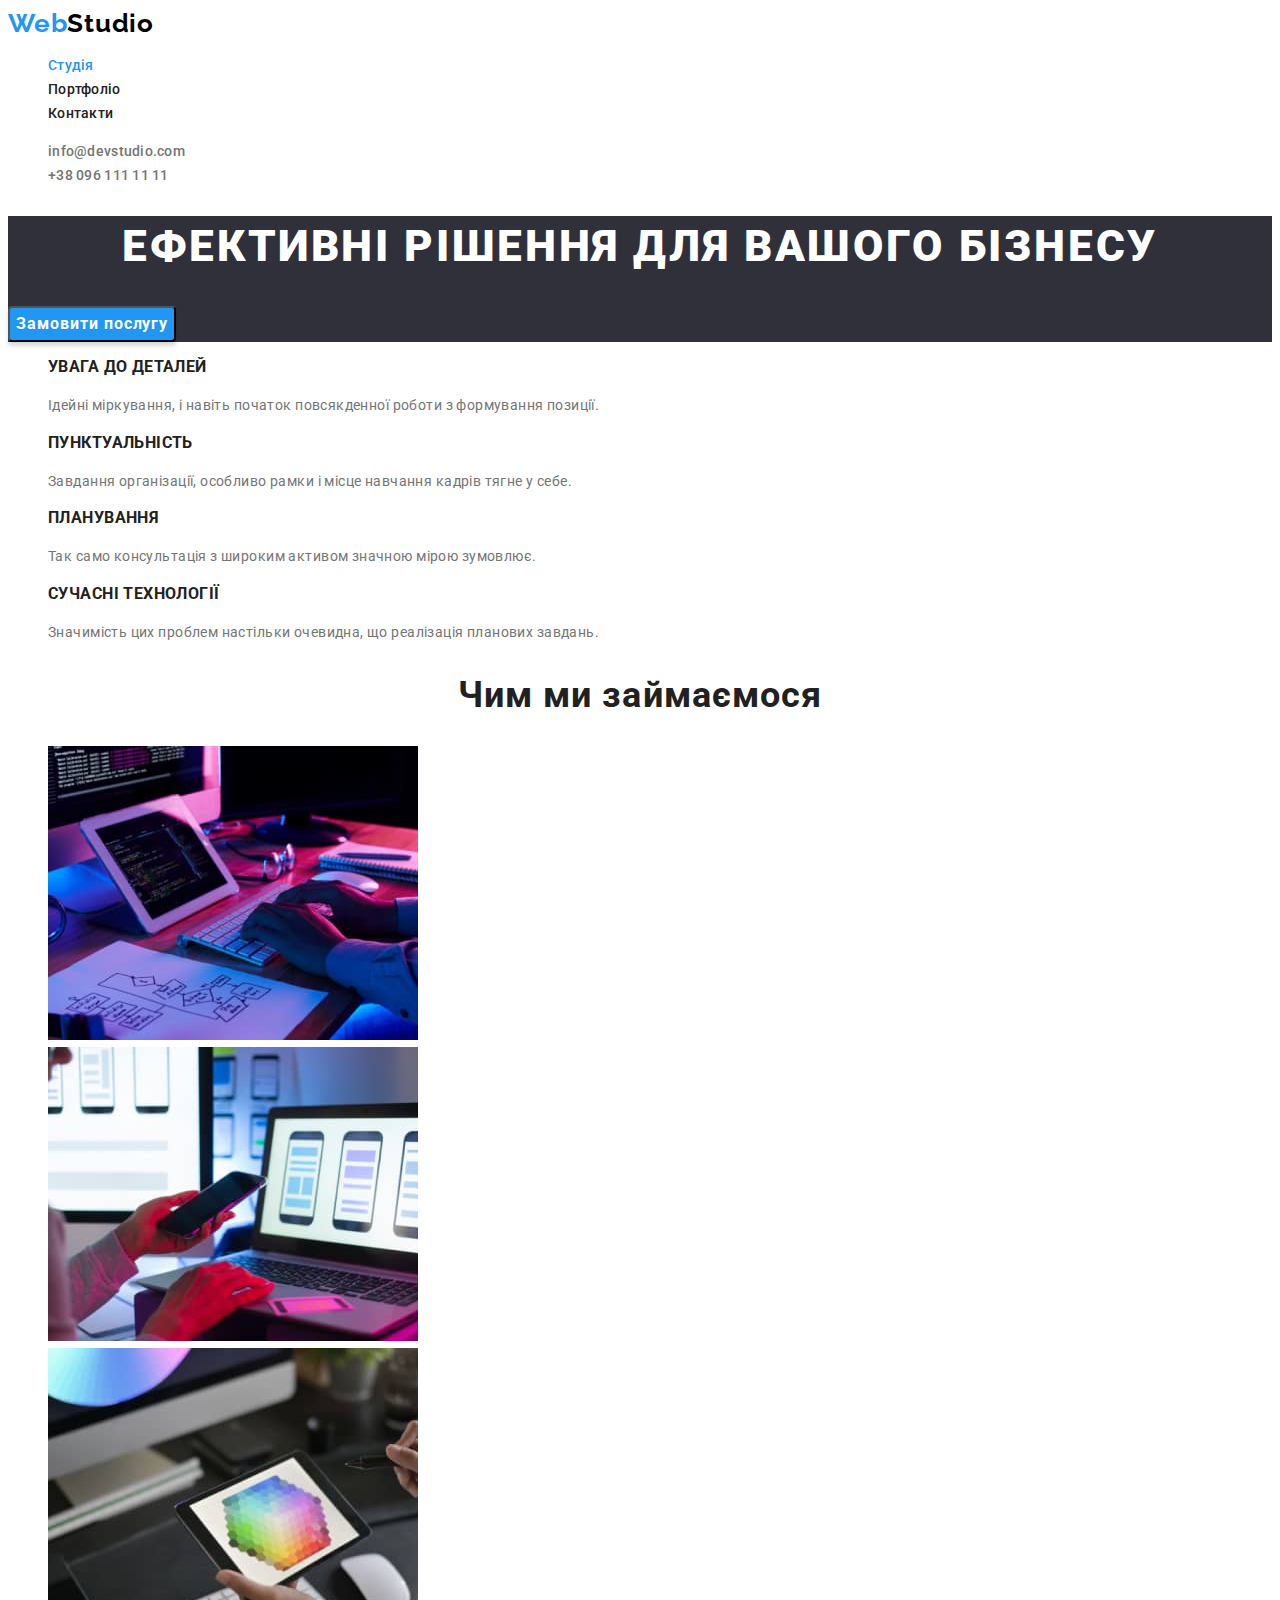
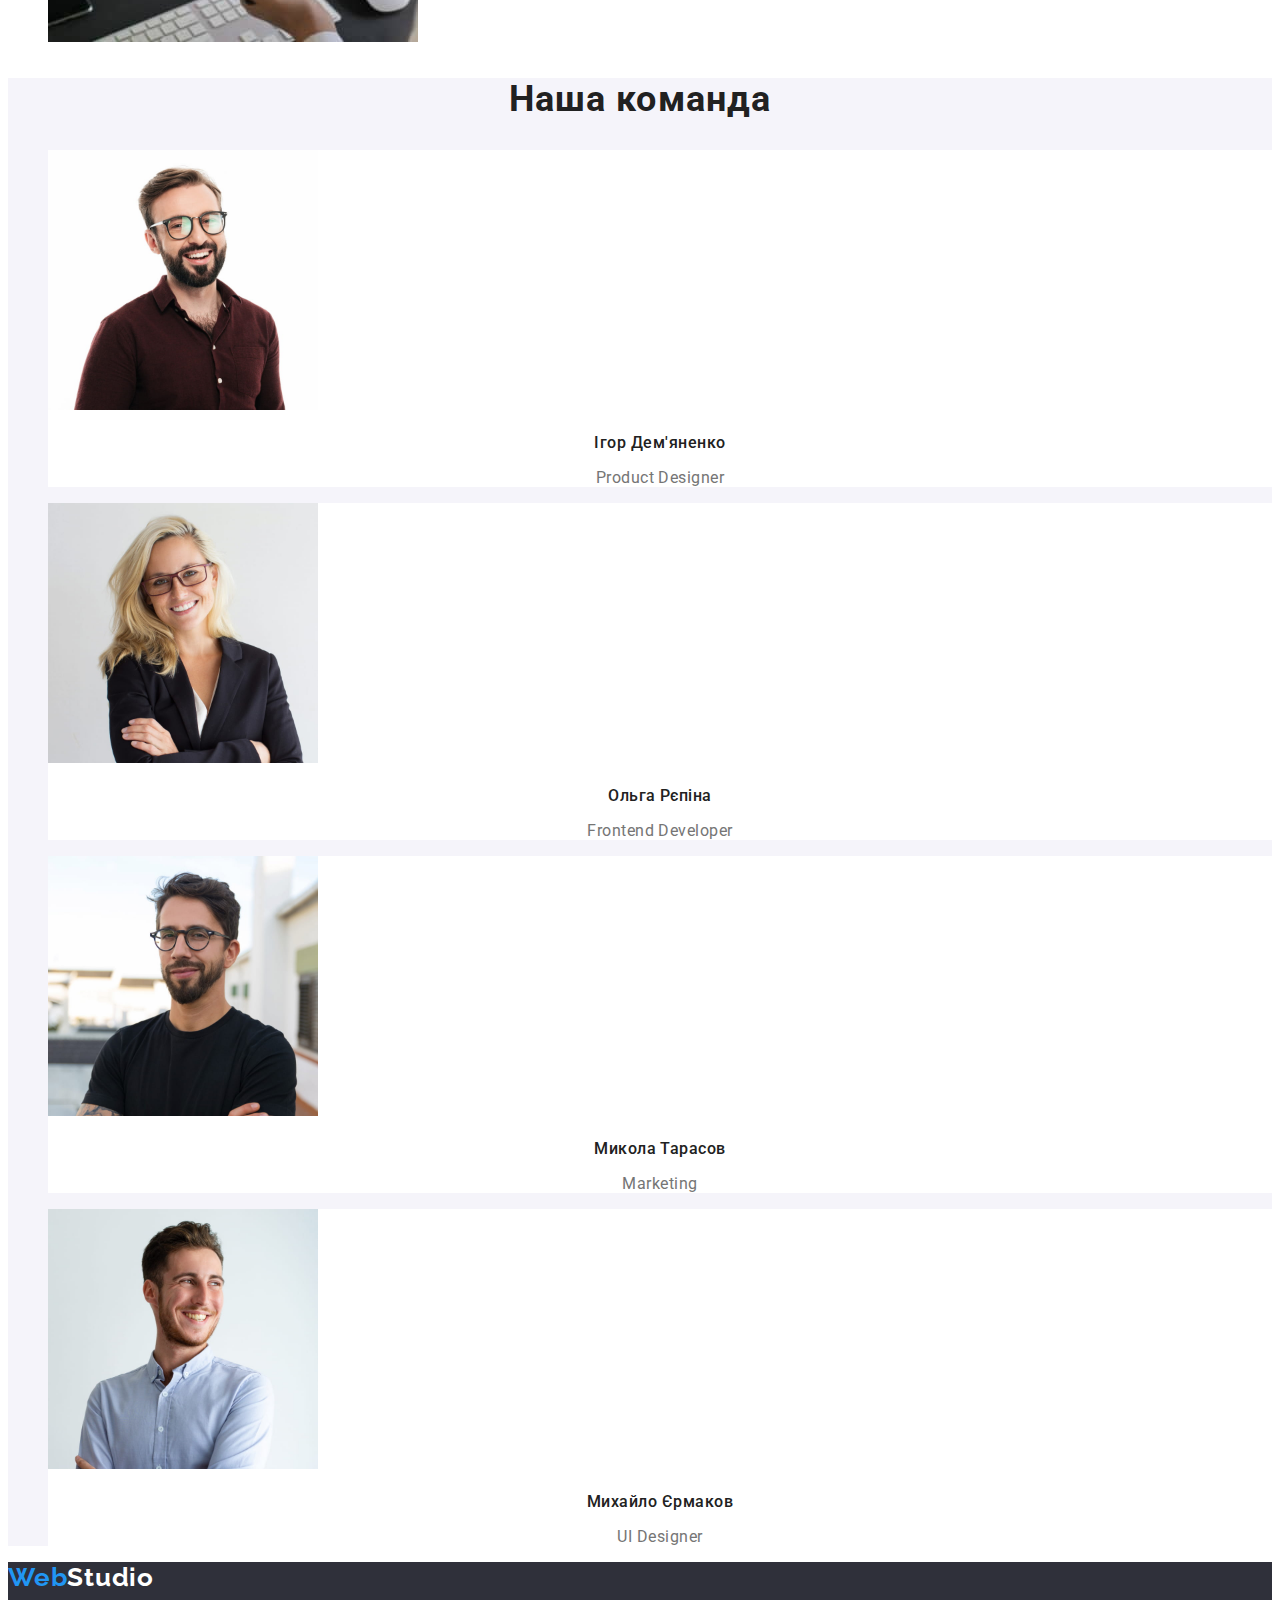
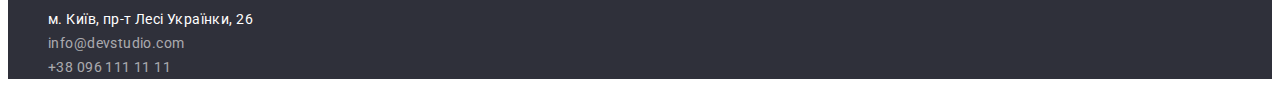
==== commit 8423a773: "внесення правок" ====
--- a/index.html
+++ b/index.html
@@ -17,27 +17,29 @@
   <body>
     <header class="page-header">
       <nav>
-        <a href="./index.html" class="logo"><span class="logo-accent-cl">Web</span>Studio</a>
+        <a href="./index.html" class="logo" lang="en"
+          ><span class="logo-accent-cl">Web</span>Studio</a
+        >
 
         <ul class="site-nav list">
           <li>
-            <a href="./index.html" class="link-nav current">Студія</a>
+            <a href="./index.html" class="site-nav-link current">Студія</a>
           </li>
           <li>
-            <a href="./portfolio.html" class="link-nav current">Портфоліо</a>
+            <a href="./portfolio.html" class="site-nav-link">Портфоліо</a>
           </li>
           <li>
-            <a href="" class="link-nav current">Контакти</a>
+            <a href="" class="site-nav-link">Контакти</a>
           </li>
         </ul>
       </nav>
 
       <ul class="contact-nav list">
         <li>
-          <a href="mailto:info@devstudio.com" class="link">info@devstudio.com</a>
+          <a href="mailto:info@devstudio.com" class="contact-nav-link">info@devstudio.com</a>
         </li>
         <li>
-          <a href="tel:+380961111111" class="link">+38 096 111 11 11</a>
+          <a href="tel:+380961111111" class="contact-nav-link">+38 096 111 11 11</a>
         </li>
       </ul>
     </header>
@@ -149,7 +151,7 @@
 
     <!-- Підвал -->
     <footer class="footer">
-      <a href="/index.html" class="logo"
+      <a href="/index.html" class="logo" lang="en"
         ><span class="logo-accent-cl">Web</span><span class="logo-ft-cl">Studio</span></a
       >
       <address>
--- a/css/styles.css
+++ b/css/styles.css
@@ -12,6 +12,7 @@
   /* Text colors */
   --main-txt-cl: #757575;
   --heading-txt-cl: #212121;
+  --dark-txt-cl: #000000;
   --light-txt-cl: #ffffff;
   --accent-txt-cl: #2196f3;
   --active-txt-cl: #188ce8;
@@ -30,7 +31,6 @@
 
 body {
   font-family: var(--main-font);
-  font-style: normal;
   font-size: 14px;
   line-height: calc(24 / 14);
   letter-spacing: 0.03em;
@@ -40,7 +40,8 @@
 
 /* reset */
 
-.link {
+.link,
+.contact-nav-link {
   text-decoration: none;
   color: currentColor;
 }
@@ -63,8 +64,9 @@
   font-weight: 700;
   font-size: 26px;
   line-height: calc(31 / 26);
+  letter-spacing: 0.03em;
   text-decoration: none;
-  color: #000000;
+  color: var(--dark-txt-cl);
 }
 
 .logo-accent-cl {
@@ -72,10 +74,12 @@
 }
 
 .site-nav {
-}
-
-.site-nav a,
-.contact-nav a {
+  color: var(--heading-txt-cl);
+}
+
+.site-nav-link,
+.contact-nav-link {
+  font-family: inherit;
   font-weight: 500;
   line-height: calc(16 / 14);
   letter-spacing: 0.02em;
@@ -83,16 +87,16 @@
   color: var(--heading-txt-cl);
 }
 
-.site-nav a:hover,
-.site-nav a:focus,
-.contact-nav a:hover,
-.contact-nav a:focus {
+.site-nav-link:hover,
+.site-nav-link:focus,
+.contact-nav-link:hover,
+.contact-nav-link:focus {
   color: var(--accent-txt-cl);
   cursor: pointer;
 }
 
-.site-nav a:active {
-  color: var(--accent-txt-cl);
+.site-nav-link:active {
+  color: var(--active-txt-cl);
 }
 
 .link-nav {
@@ -105,7 +109,7 @@
 .contact-nav {
 }
 
-.contact-nav a {
+.contact-nav-link {
   color: var(--main-txt-cl);
 }
 
@@ -131,7 +135,7 @@
 }
 
 .hero-btn {
-  font-family: inherit
+  font-family: inherit;
   font-weight: 700;
   font-size: 16px;
   line-height: calc(30 / 16);
@@ -165,6 +169,7 @@
   font-weight: 700;
   font-size: 36px;
   line-height: calc(42 / 36);
+  letter-spacing: 0.03em;
   text-align: center;
   color: var(--heading-txt-cl);
 }
@@ -184,9 +189,7 @@
 
 .features-subtitle {
   font-weight: 700;
-  font-size: 14px;
   line-height: calc(16 / 14);
-  letter-spacing: 0.03em;
   text-transform: uppercase;
   color: var(--heading-txt-cl);
 }
@@ -198,7 +201,7 @@
 }
 
 .team li {
-    background-color: var(--bg-cl);
+  background-color: var(--bg-cl);
 }
 
 .team-subtitle {
@@ -211,7 +214,6 @@
 }
 
 .team-txt {
-  font-weight: 400;
   font-size: 16px;
   line-height: calc(19 / 16);
   text-align: center;
@@ -233,7 +235,7 @@
   cursor: pointer;
   color: var(--heading-txt-cl);
   background: var(--section-bg-cl);
-  /* border-radius: 4px; */
+  border-radius: 4px;
 }
 
 .portfolio-btn:hover,
@@ -254,22 +256,20 @@
 }
 
 .portfolio {
-
 }
 
 .portfolio-subtitle {
-    font-weight: 700;
-    font-size: 18px;
-    line-height: calc(36 / 18);
-    letter-spacing: 0.06em;
-    color: var(--heading-txt-cl);
+  font-weight: 700;
+  font-size: 18px;
+  line-height: calc(36 / 18);
+  letter-spacing: 0.06em;
+  color: var(--heading-txt-cl);
 }
 
 .portfolio-spec {
-    font-weight: 400;
-    font-size: 16px;
-    line-height: calc(30 / 16);
-    letter-spacing: 0.03em;
+  font-size: 16px;
+  line-height: calc(30 / 16);
+  letter-spacing: 0.03em;
 }
 
 /**
@@ -288,15 +288,12 @@
 
 .address {
   font-style: normal;
-  font-weight: 400;
-  font-size: 14px;
   line-height: calc(24 / 14);
-  letter-spacing: 0.03em;
   color: rgba(255, 255, 255, 0.6);
 }
 
-.address a:hover,
-.address a:focus {
+.address .link:hover,
+.address .link:focus {
   color: var(--accent-txt-cl);
   cursor: pointer;
 }
